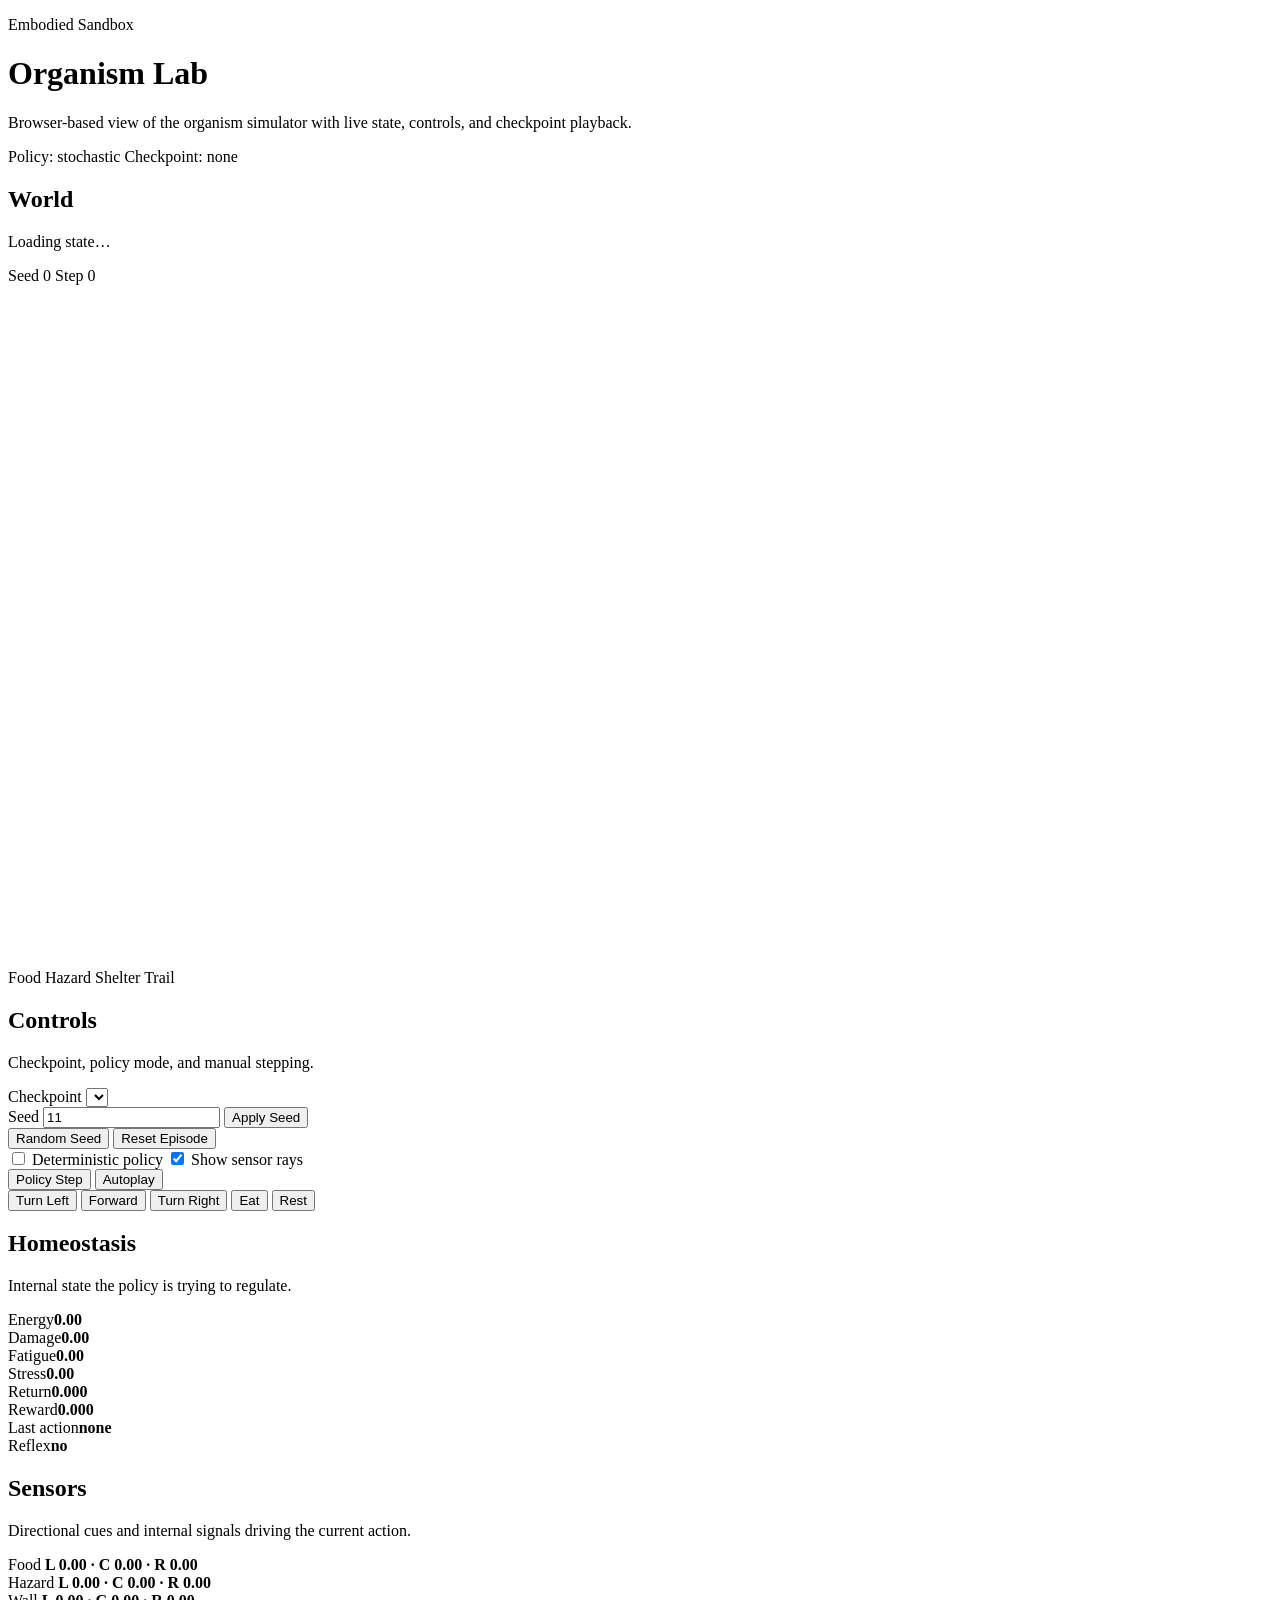
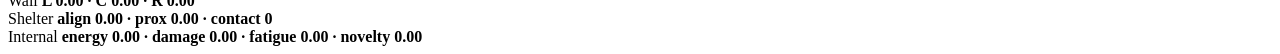
==== webui/index.html @ f6651ab7 "Initial organism simulator and web UI" ====
<!doctype html>
<html lang="en">
  <head>
    <meta charset="utf-8">
    <meta name="viewport" content="width=device-width, initial-scale=1">
    <title>Organism Lab</title>
    <link rel="stylesheet" href="/static/styles.css">
  </head>
  <body>
    <div class="shell">
      <header class="hero">
        <div class="hero-copy">
          <p class="eyebrow">Embodied Sandbox</p>
          <h1>Organism Lab</h1>
          <p class="lede">
            Browser-based view of the organism simulator with live state, controls, and checkpoint playback.
          </p>
        </div>
        <div class="hero-badge">
          <span id="policyMode">Policy: stochastic</span>
          <span id="runChip">Checkpoint: none</span>
        </div>
      </header>

      <main class="layout">
        <section class="stage card">
          <div class="stage-head">
            <div>
              <h2>World</h2>
              <p id="statusText">Loading state…</p>
            </div>
            <div class="stage-meta">
              <span id="seedChip" class="chip">Seed 0</span>
              <span id="stepChip" class="chip">Step 0</span>
            </div>
          </div>
          <div id="canvasFrame" class="canvas-frame">
            <canvas id="worldCanvas" width="920" height="680"></canvas>
          </div>
          <div class="legend">
            <span><i class="dot food"></i> Food</span>
            <span><i class="dot hazard"></i> Hazard</span>
            <span><i class="dot shelter"></i> Shelter</span>
            <span><i class="dot trail"></i> Trail</span>
          </div>
        </section>

        <aside class="sidebar">
          <section class="card controls">
            <div class="card-title">
              <h2>Controls</h2>
              <p>Checkpoint, policy mode, and manual stepping.</p>
            </div>
            <label class="stack">
              <span>Checkpoint</span>
              <select id="checkpointSelect"></select>
            </label>
            <div class="grid two">
              <label class="stack">
                <span>Seed</span>
                <input id="seedInput" type="number" value="11">
              </label>
              <button id="applySeedBtn" class="button subtle">Apply Seed</button>
            </div>
            <div class="grid two compact">
              <button id="randomSeedBtn" class="button subtle">Random Seed</button>
              <button id="resetBtn" class="button subtle">Reset Episode</button>
            </div>
            <div class="toggles">
              <label class="toggle">
                <input id="deterministicToggle" type="checkbox">
                <span>Deterministic policy</span>
              </label>
              <label class="toggle">
                <input id="sensorsToggle" type="checkbox" checked>
                <span>Show sensor rays</span>
              </label>
            </div>
            <div class="grid two compact">
              <button id="policyStepBtn" class="button primary">Policy Step</button>
              <button id="autoplayBtn" class="button accent">Autoplay</button>
            </div>
            <div class="manual-pad">
              <button data-action="turn_left" class="button manual">Turn Left</button>
              <button data-action="forward" class="button manual main">Forward</button>
              <button data-action="turn_right" class="button manual">Turn Right</button>
              <button data-action="eat" class="button manual">Eat</button>
              <button data-action="rest" class="button manual">Rest</button>
            </div>
          </section>

          <section class="card metrics">
            <div class="card-title">
              <h2>Homeostasis</h2>
              <p>Internal state the policy is trying to regulate.</p>
            </div>
            <div class="meter">
              <div class="meter-head"><span>Energy</span><strong id="energyValue">0.00</strong></div>
              <div class="bar"><span id="energyBar"></span></div>
            </div>
            <div class="meter">
              <div class="meter-head"><span>Damage</span><strong id="damageValue">0.00</strong></div>
              <div class="bar danger"><span id="damageBar"></span></div>
            </div>
            <div class="meter">
              <div class="meter-head"><span>Fatigue</span><strong id="fatigueValue">0.00</strong></div>
              <div class="bar warning"><span id="fatigueBar"></span></div>
            </div>
            <div class="meter">
              <div class="meter-head"><span>Stress</span><strong id="stressValue">0.00</strong></div>
              <div class="bar alert"><span id="stressBar"></span></div>
            </div>
            <div class="stats-grid">
              <div><span>Return</span><strong id="returnValue">0.000</strong></div>
              <div><span>Reward</span><strong id="rewardValue">0.000</strong></div>
              <div><span>Last action</span><strong id="actionValue">none</strong></div>
              <div><span>Reflex</span><strong id="reflexValue">no</strong></div>
            </div>
          </section>

          <section class="card sensors">
            <div class="card-title">
              <h2>Sensors</h2>
              <p>Directional cues and internal signals driving the current action.</p>
            </div>
            <div class="sensor-block">
              <span>Food</span>
              <strong id="foodSensor">L 0.00 · C 0.00 · R 0.00</strong>
            </div>
            <div class="sensor-block">
              <span>Hazard</span>
              <strong id="hazardSensor">L 0.00 · C 0.00 · R 0.00</strong>
            </div>
            <div class="sensor-block">
              <span>Wall</span>
              <strong id="wallSensor">L 0.00 · C 0.00 · R 0.00</strong>
            </div>
            <div class="sensor-block">
              <span>Shelter</span>
              <strong id="shelterSensor">align 0.00 · prox 0.00 · contact 0</strong>
            </div>
            <div class="sensor-block">
              <span>Internal</span>
              <strong id="internalSensor">energy 0.00 · damage 0.00 · fatigue 0.00 · novelty 0.00</strong>
            </div>
          </section>
        </aside>
      </main>
    </div>
    <script src="/static/app.js" defer></script>
  </body>
  </html>
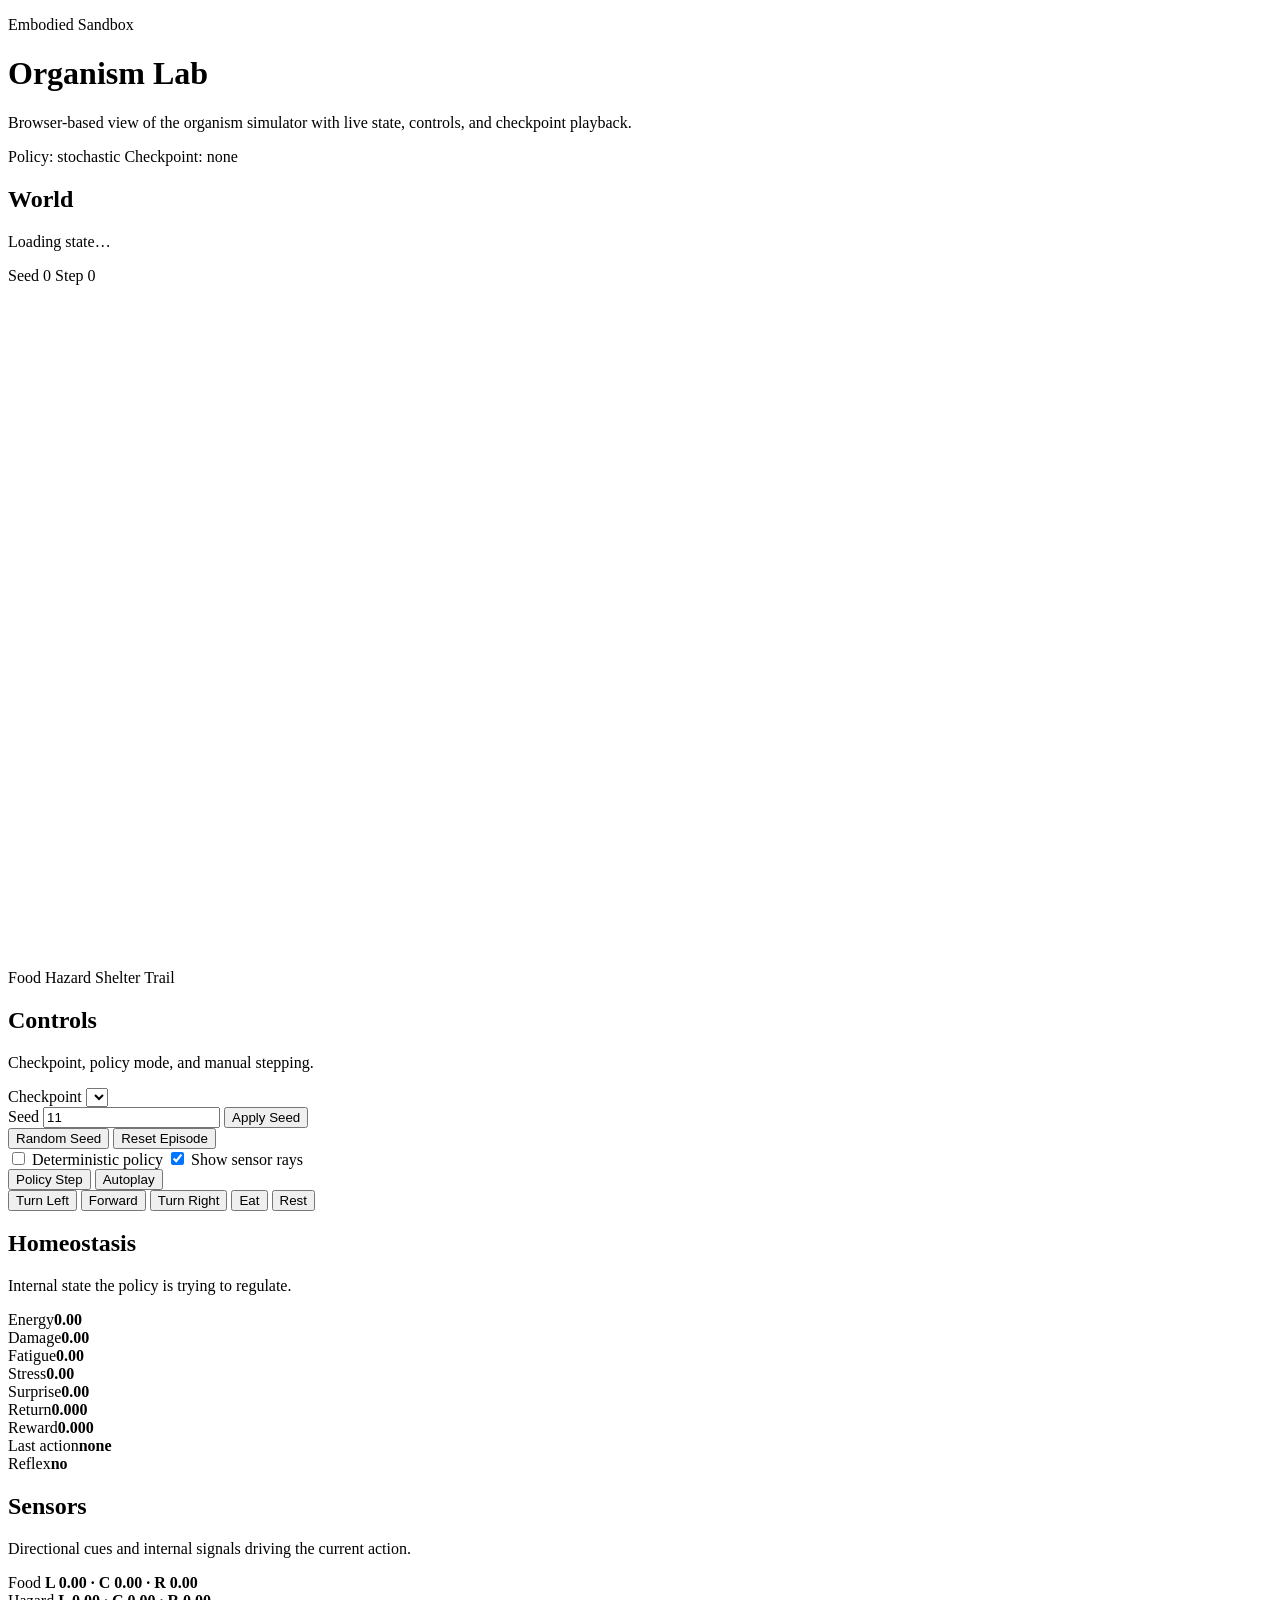
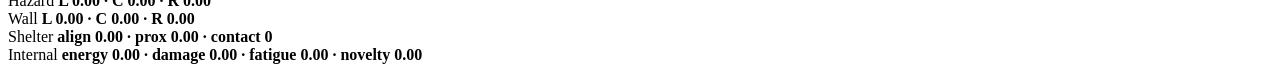
==== commit bc9bcba7: "Stage 2: Predictive control with world model and surprise signal Add a compact WorldModel that predi" ====
--- a/webui/index.html
+++ b/webui/index.html
@@ -110,6 +110,10 @@
               <div class="meter-head"><span>Stress</span><strong id="stressValue">0.00</strong></div>
               <div class="bar alert"><span id="stressBar"></span></div>
             </div>
+            <div class="meter">
+              <div class="meter-head"><span>Surprise</span><strong id="surpriseValue">0.00</strong></div>
+              <div class="bar surprise"><span id="surpriseBar"></span></div>
+            </div>
             <div class="stats-grid">
               <div><span>Return</span><strong id="returnValue">0.000</strong></div>
               <div><span>Reward</span><strong id="rewardValue">0.000</strong></div>
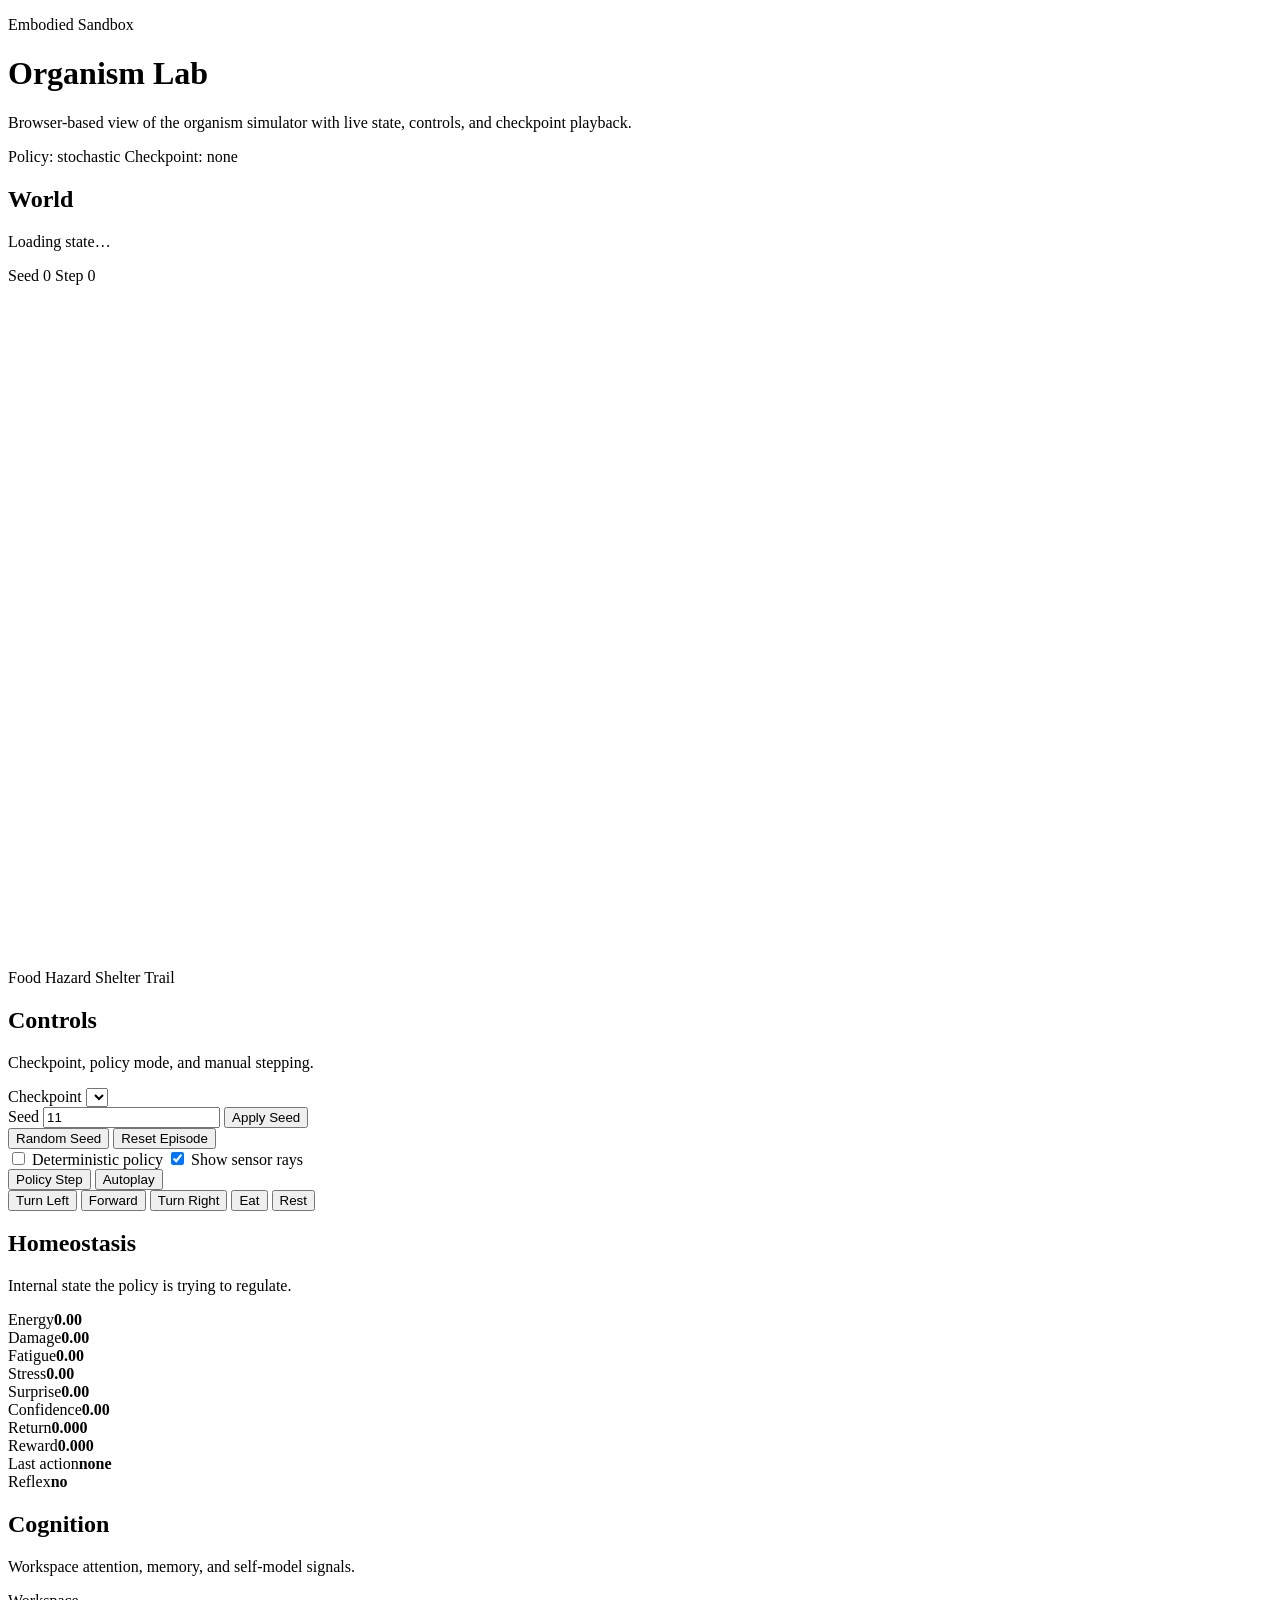
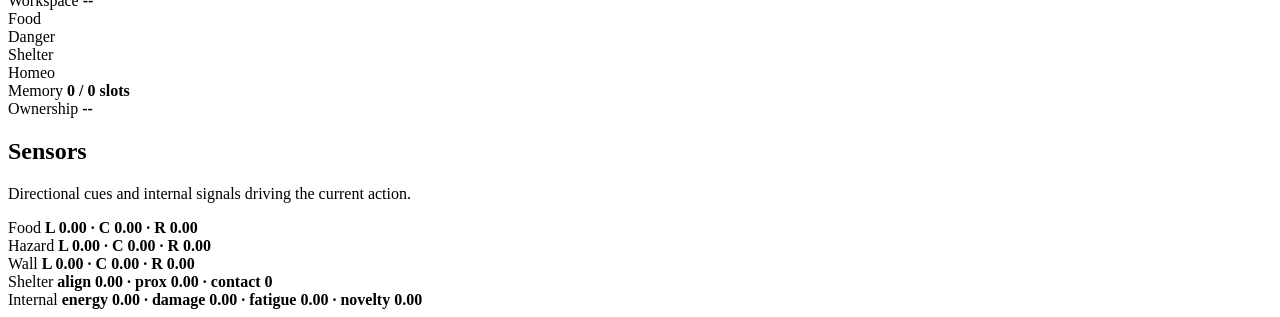
==== commit c07d4f92: "Refactor web UI into modules, add Stage 3-6 displays Frontend refactored from single 568-line app.js" ====
--- a/webui/index.html
+++ b/webui/index.html
@@ -114,11 +114,43 @@
               <div class="meter-head"><span>Surprise</span><strong id="surpriseValue">0.00</strong></div>
               <div class="bar surprise"><span id="surpriseBar"></span></div>
             </div>
+            <div class="meter">
+              <div class="meter-head"><span>Confidence</span><strong id="confidenceValue">0.00</strong></div>
+              <div class="bar confidence"><span id="confidenceBar"></span></div>
+            </div>
             <div class="stats-grid">
               <div><span>Return</span><strong id="returnValue">0.000</strong></div>
               <div><span>Reward</span><strong id="rewardValue">0.000</strong></div>
               <div><span>Last action</span><strong id="actionValue">none</strong></div>
               <div><span>Reflex</span><strong id="reflexValue">no</strong></div>
+            </div>
+          </section>
+
+          <section class="card cognition">
+            <div class="card-title">
+              <h2>Cognition</h2>
+              <p>Workspace attention, memory, and self-model signals.</p>
+            </div>
+            <div class="sensor-block">
+              <span>Workspace</span>
+              <strong id="workspaceDisplay">--</strong>
+            </div>
+            <div class="workspace-bars">
+              <div class="ws-row"><span>Food</span><div class="bar ws-food"><span id="wsFood"></span></div></div>
+              <div class="ws-row"><span>Danger</span><div class="bar ws-danger"><span id="wsDanger"></span></div></div>
+              <div class="ws-row"><span>Shelter</span><div class="bar ws-shelter"><span id="wsShelter"></span></div></div>
+              <div class="ws-row"><span>Homeo</span><div class="bar ws-homeo"><span id="wsHomeostasis"></span></div></div>
+            </div>
+            <div class="sensor-block">
+              <span>Memory</span>
+              <strong id="memoryDisplay">0 / 0 slots</strong>
+            </div>
+            <div class="meter">
+              <div class="bar memory"><span id="memoryBar"></span></div>
+            </div>
+            <div class="sensor-block">
+              <span>Ownership</span>
+              <strong id="ownershipDisplay">--</strong>
             </div>
           </section>
 
@@ -151,6 +183,6 @@
         </aside>
       </main>
     </div>
-    <script src="/static/app.js" defer></script>
+    <script type="module" src="/static/app.js"></script>
   </body>
   </html>
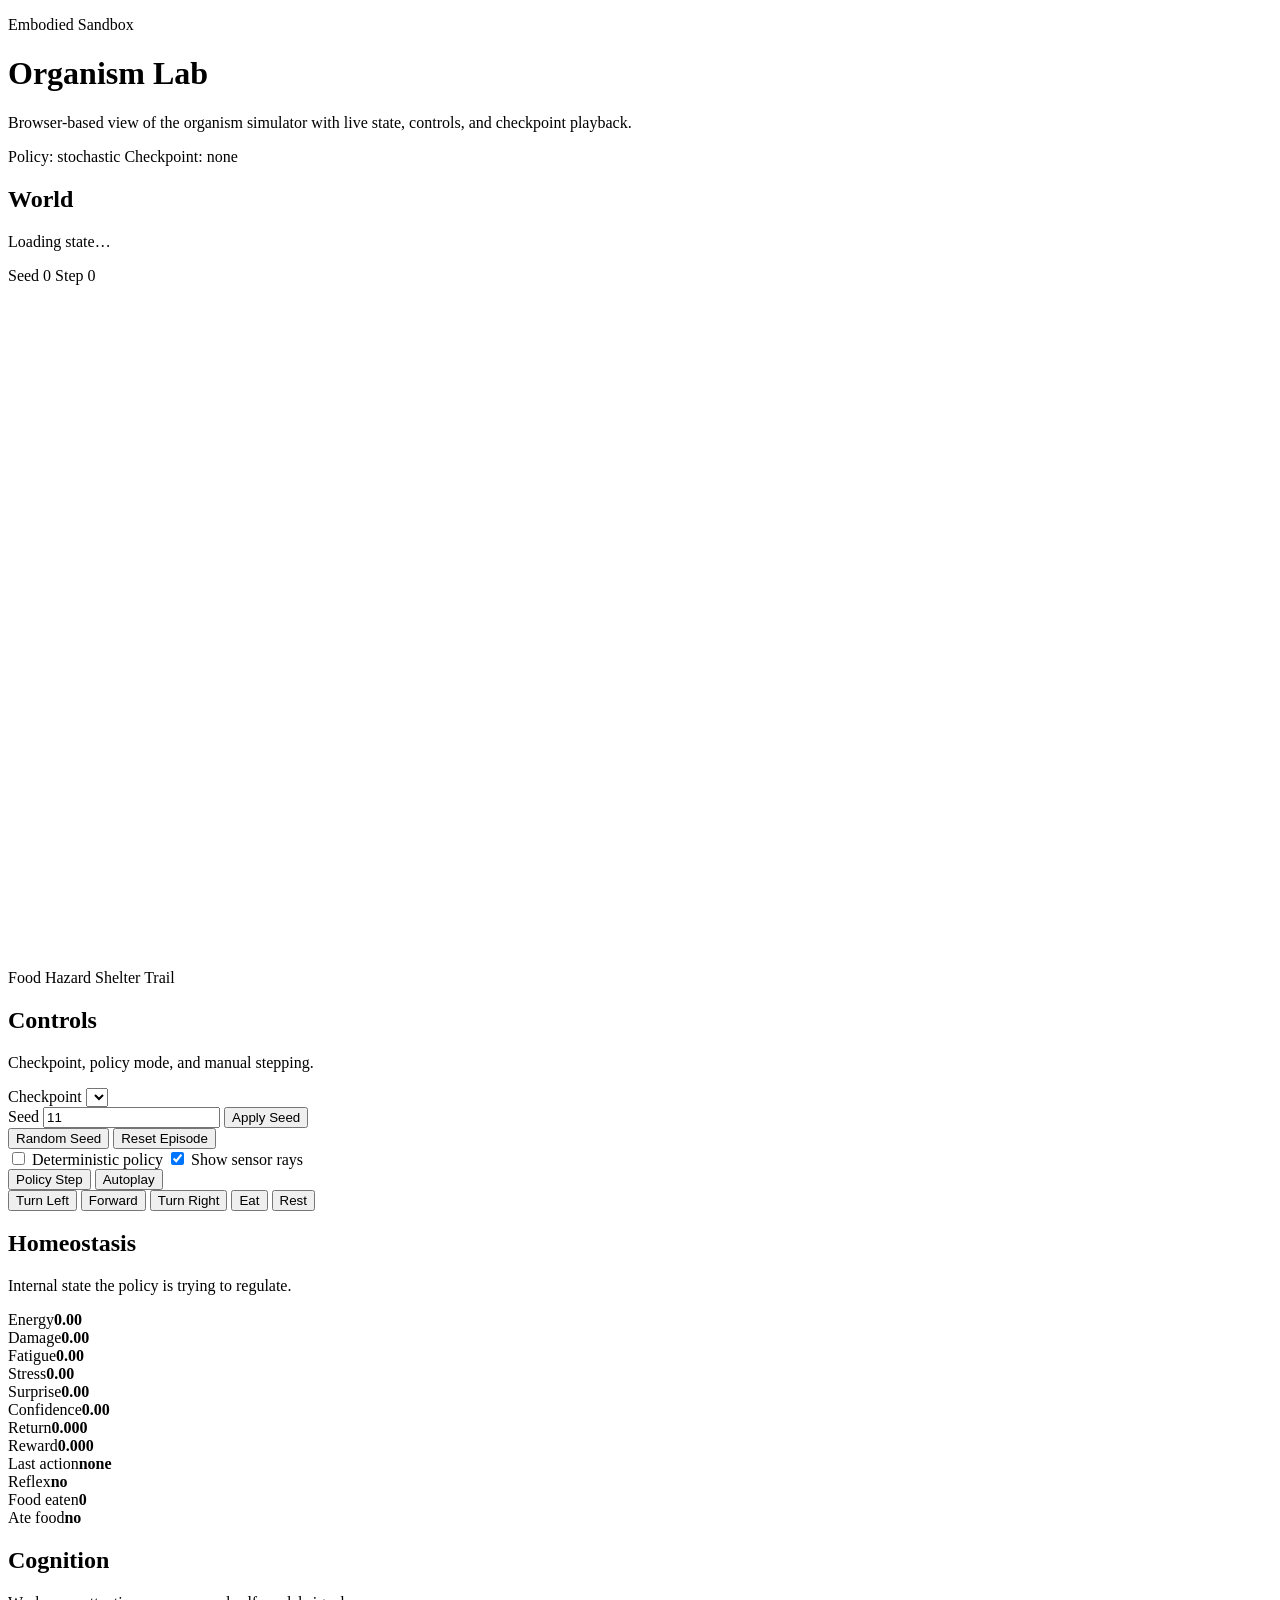
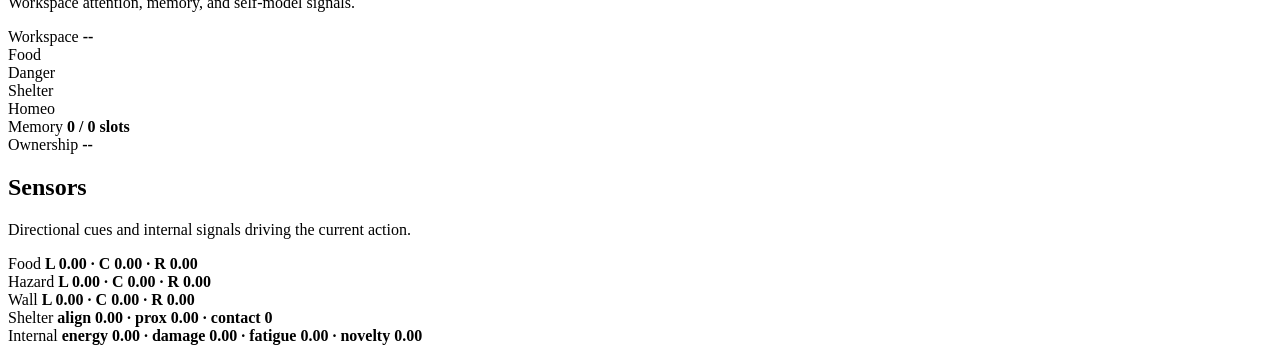
==== commit 3a881ca6: "Add food tracking to web UI, clean stale checkpoints Session now tracks food_eaten (cumulative per e" ====
--- a/webui/index.html
+++ b/webui/index.html
@@ -123,6 +123,8 @@
               <div><span>Reward</span><strong id="rewardValue">0.000</strong></div>
               <div><span>Last action</span><strong id="actionValue">none</strong></div>
               <div><span>Reflex</span><strong id="reflexValue">no</strong></div>
+              <div><span>Food eaten</span><strong id="foodEatenValue">0</strong></div>
+              <div><span>Ate food</span><strong id="ateFoodValue">no</strong></div>
             </div>
           </section>
 
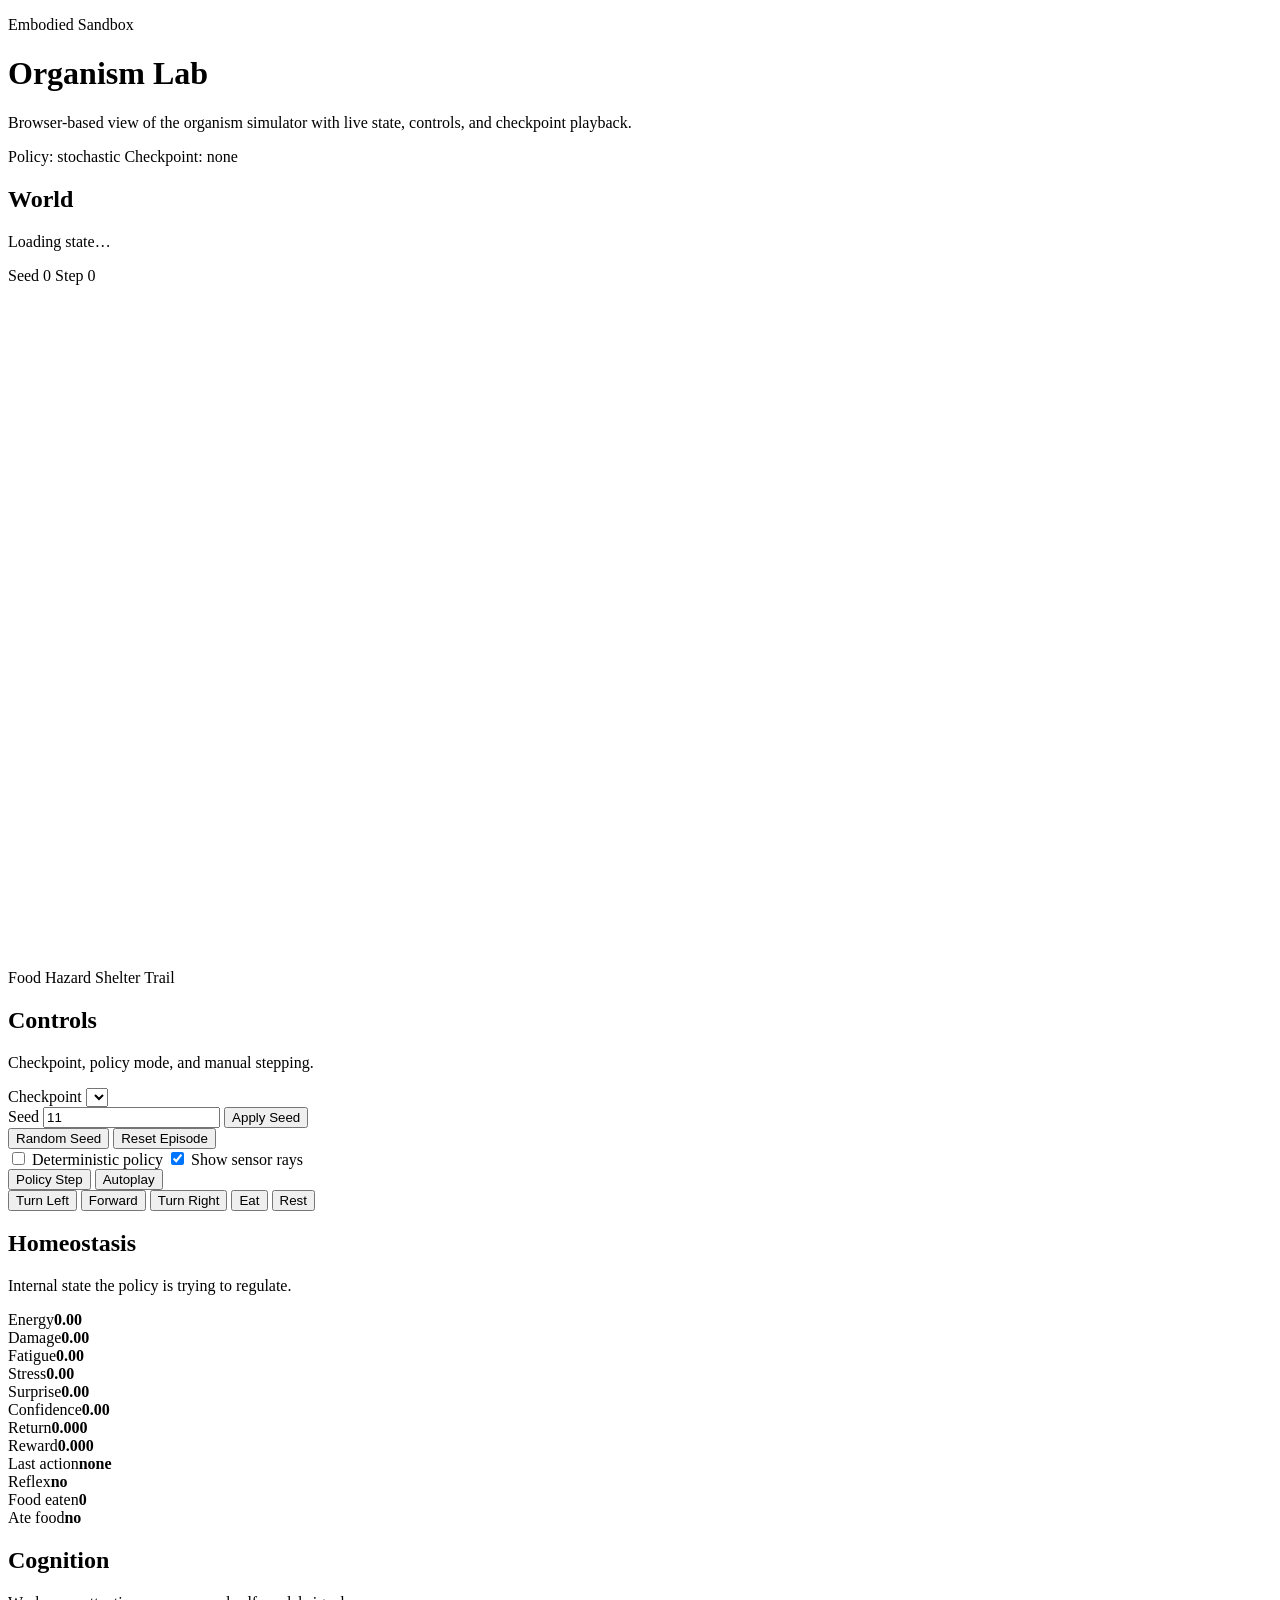
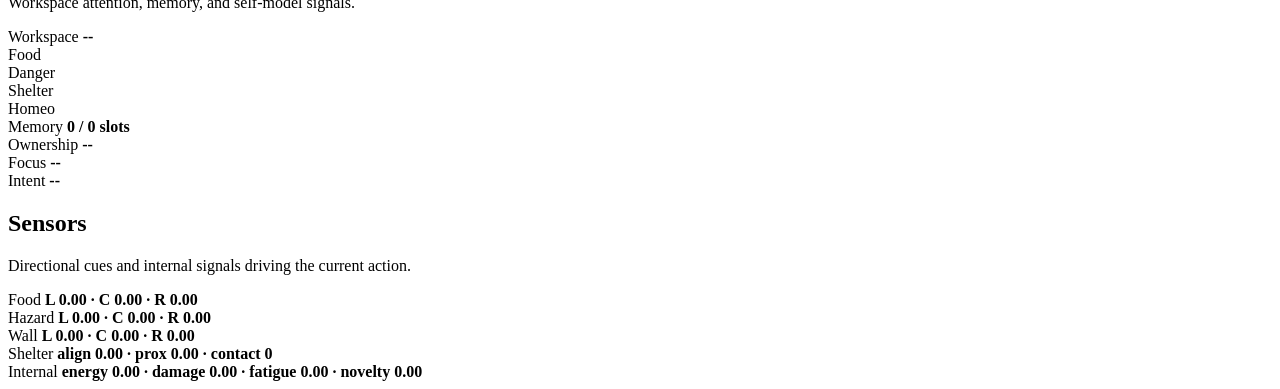
==== commit cb344de7: "Stage 9: Social and Language — introspective narration module Add NarrationHead that decodes hidden " ====
--- a/webui/index.html
+++ b/webui/index.html
@@ -154,6 +154,14 @@
               <span>Ownership</span>
               <strong id="ownershipDisplay">--</strong>
             </div>
+            <div class="sensor-block narration">
+              <span>Focus</span>
+              <strong id="narrationFocus">--</strong>
+            </div>
+            <div class="sensor-block narration">
+              <span>Intent</span>
+              <strong id="narrationIntent">--</strong>
+            </div>
           </section>
 
           <section class="card sensors">
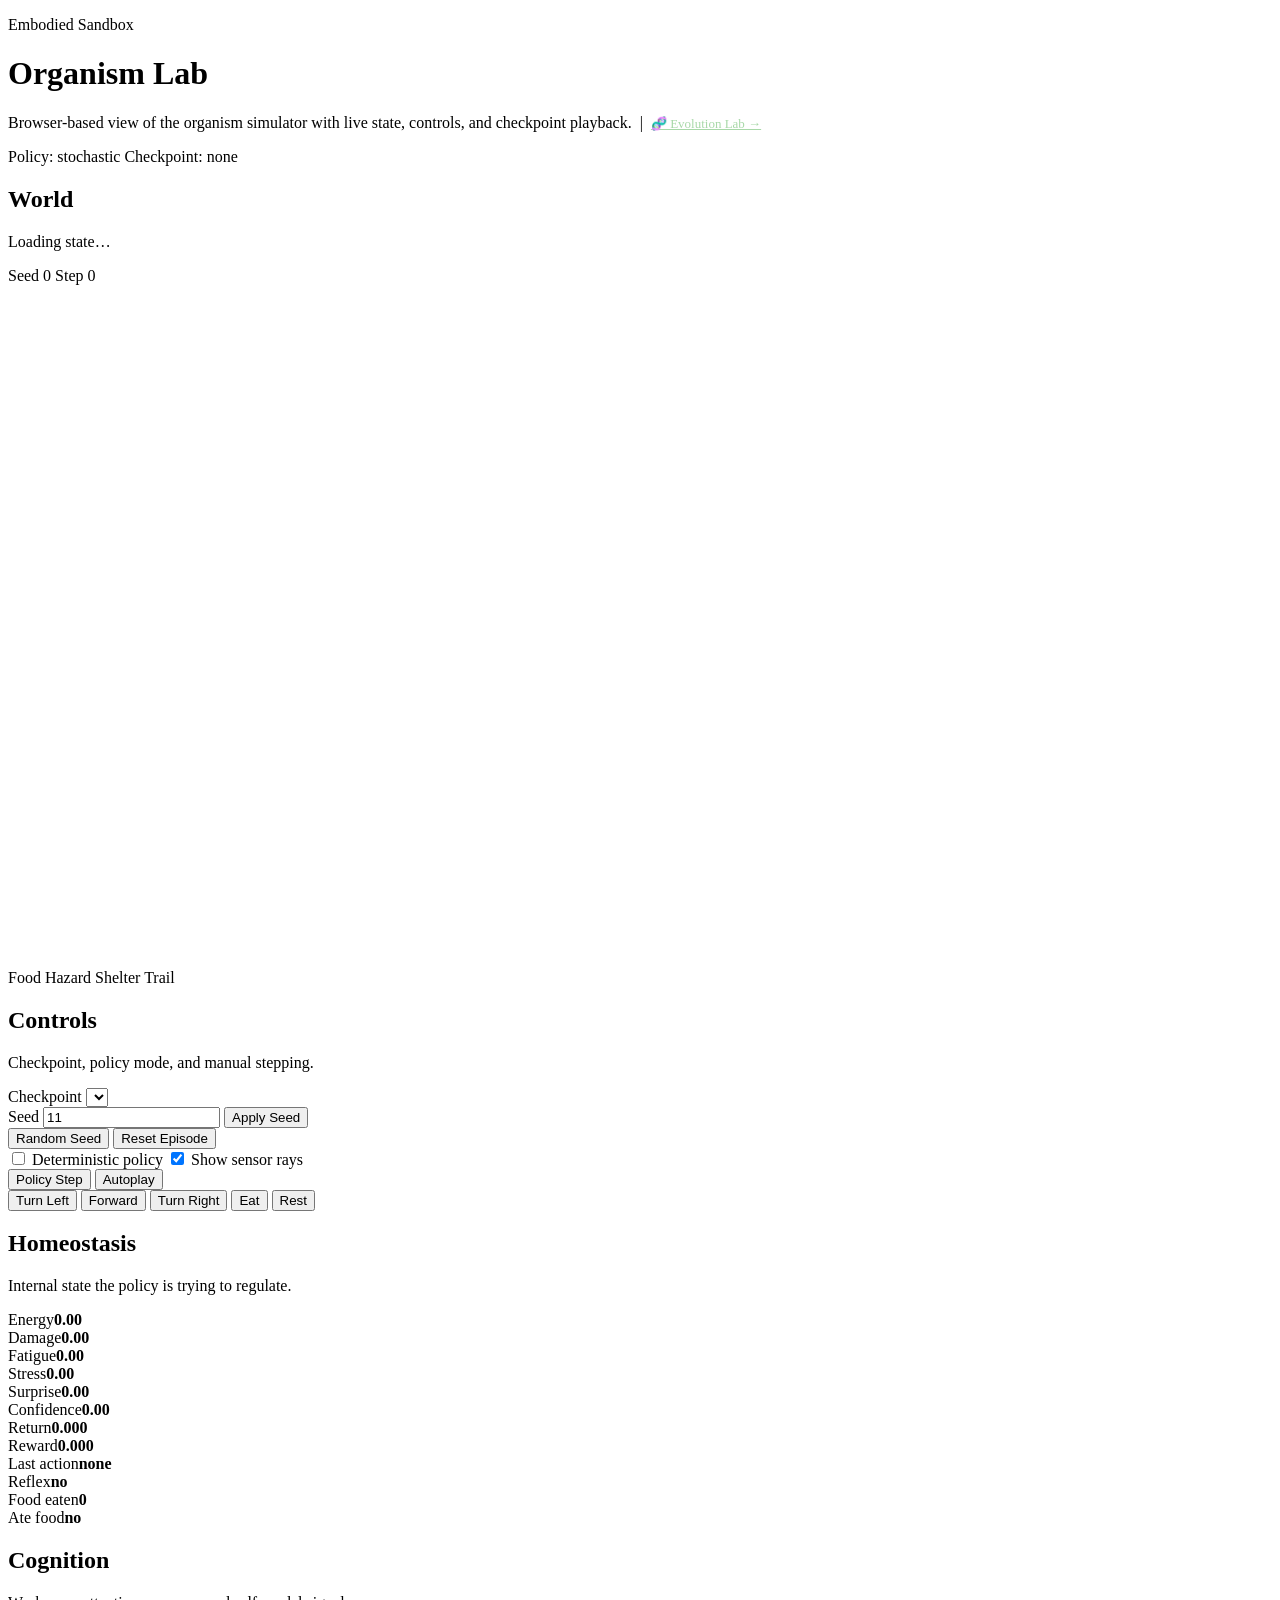
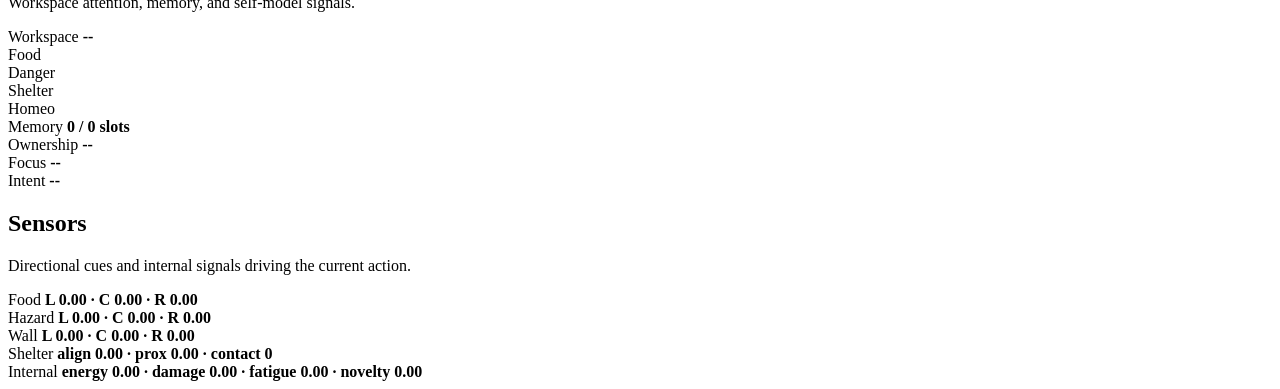
==== commit 2bfac50a: "Evolution simulation: genetic algorithm with visual traits Natural selection replaces gradient-desce" ====
--- a/webui/index.html
+++ b/webui/index.html
@@ -14,6 +14,7 @@
           <h1>Organism Lab</h1>
           <p class="lede">
             Browser-based view of the organism simulator with live state, controls, and checkpoint playback.
+            &nbsp;|&nbsp; <a href="/evolution" style="color:#a8d8a8;font-size:13px;">🧬 Evolution Lab →</a>
           </p>
         </div>
         <div class="hero-badge">
